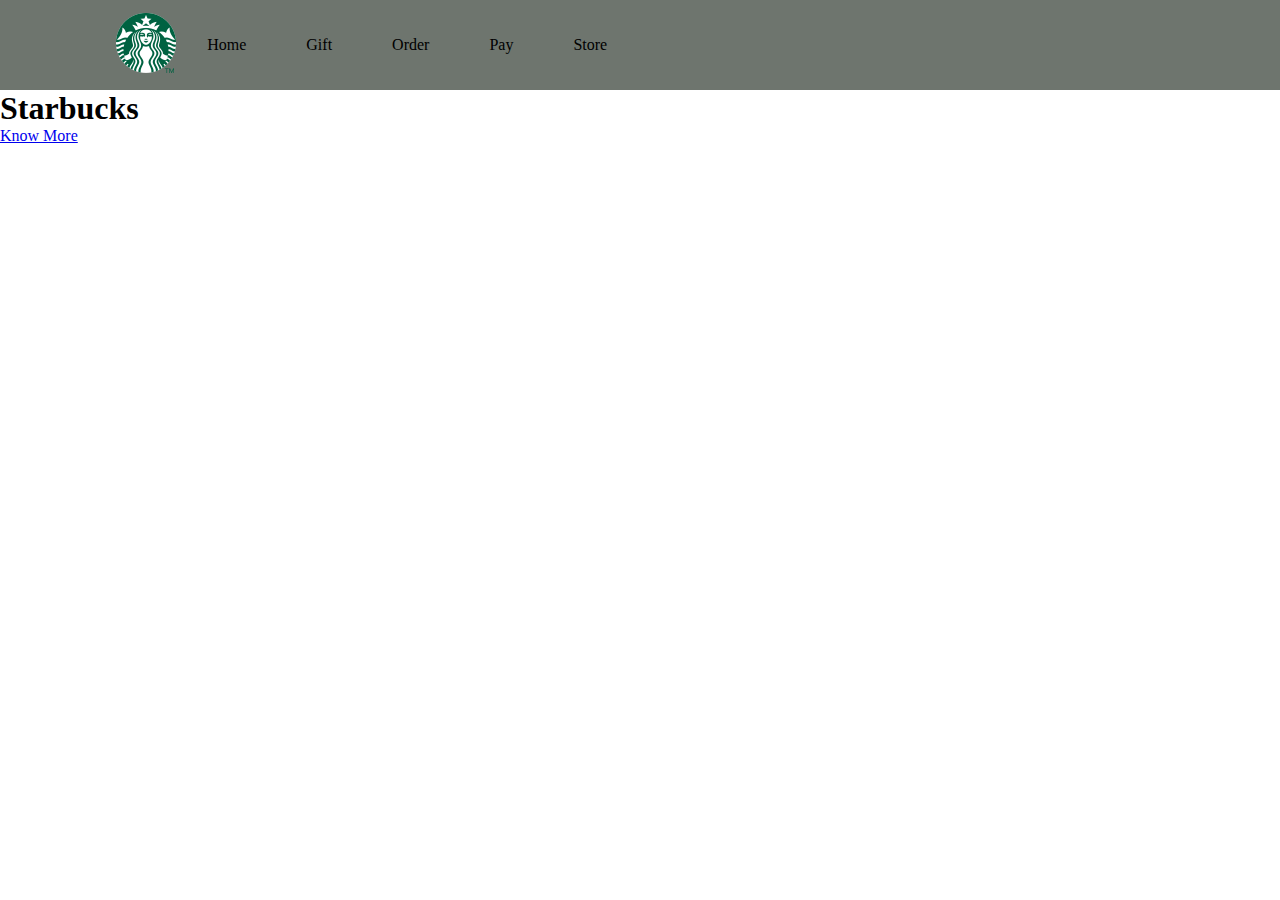
==== index.html @ c57a38fc "first commit" ====
<!DOCTYPE html>
<html lang="en">
<head>
    <meta charset="UTF-8">
    <meta name="viewport" content="width=device-width, initial-scale=1.0">
    <link rel="stylesheet" href="/index.css">
   <link rel="stylesheet" href="https://cdnjs.cloudflare.com/ajax/libs/font-awesome/6.7.0/css/all.min.css" integrity="sha512-9xKTRVabjVeZmc+GUW8GgSmcREDunMM+Dt/GrzchfN8tkwHizc5RP4Ok/MXFFy5rIjJjzhndFScTceq5e6GvVQ==" crossorigin="anonymous" referrerpolicy="no-referrer" />
    <title>Document</title>
</head>
<body>
  
    <!-- navbar starts here -->
    <section class="navbar"> 
        <div class="logo">
            <a href="#home"><img src="/imgs/starbucks logo.png" alt="starbucks logo"></a>
        </div>
   
        <nav>
            <ul>
                <li><a href="#home">Home</a></li>
                <li><a href="#gift">Gift</a></li>
                <li><a href="#order">Order</a></li>
                <li><a href="#pay">Pay</a></li>
                <li><a href="#store">Store</a></li>

            </ul>
            
        </nav>
    
        <div class="icon">
            <i class="fa-regular fa-circle-user"></i>
        </div>
    </section>
    <section class="hero">
    <div class="starbuck">
    <div><h1>Starbucks</h1></div>

    <div><a href="#know-more">Know More</a></div>
</div>
  </section>
</body>
</html>
---- index.css ----
* {
  margin: 0;
  padding: 0;
  scroll-behavior: smooth;
  box-sizing: border-box;
}

.navbar {
  width: 100%;
  display: flex;
  justify-content: space-between;
  height: 90px;
  background-color: rgb(110, 117, 110);
  align-items: center;
}
.navbar .logo {
  margin-left: 9%;
}
.navbar nav {
  margin-right: 42%;
}
.navbar ul {
  display: flex;
  justify-content: space-between;
  margin-right: 15%;
}
.navbar ul li {
  list-style: none;
  justify-content: space-between;
  padding: 30px 30px 30px 30px;
  text-decoration: none;
}
.navbar ul li a {
  text-decoration: none;
  color: black;
}
.navbar div {
  display: flex;
}
.navbar .icon {
  align-items: center;
  margin-right: 10%;
}
.navbar .icon i {
  margin-right: 10%;
  font-size: 35px;
}

.hero {
  display: flex;
}
.hero .starbucks {
  display: flex;
}/*# sourceMappingURL=index.css.map */
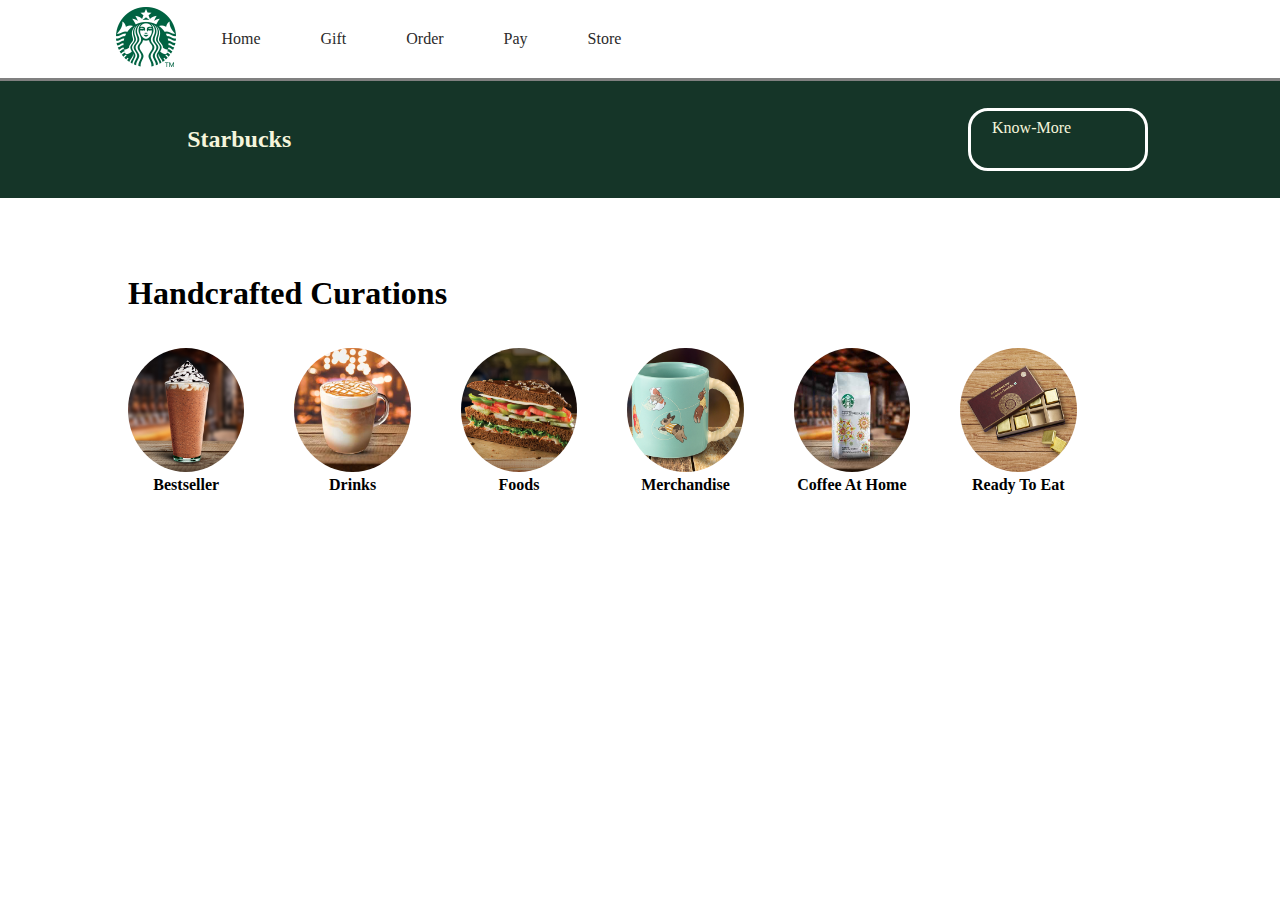
==== commit cd00b74a: "update" ====
--- a/index.html
+++ b/index.html
@@ -1,20 +1,24 @@
 <!DOCTYPE html>
 <html lang="en">
+
 <head>
     <meta charset="UTF-8">
     <meta name="viewport" content="width=device-width, initial-scale=1.0">
     <link rel="stylesheet" href="/index.css">
-   <link rel="stylesheet" href="https://cdnjs.cloudflare.com/ajax/libs/font-awesome/6.7.0/css/all.min.css" integrity="sha512-9xKTRVabjVeZmc+GUW8GgSmcREDunMM+Dt/GrzchfN8tkwHizc5RP4Ok/MXFFy5rIjJjzhndFScTceq5e6GvVQ==" crossorigin="anonymous" referrerpolicy="no-referrer" />
+    <link rel="stylesheet" href="https://cdnjs.cloudflare.com/ajax/libs/font-awesome/6.7.0/css/all.min.css"
+        integrity="sha512-9xKTRVabjVeZmc+GUW8GgSmcREDunMM+Dt/GrzchfN8tkwHizc5RP4Ok/MXFFy5rIjJjzhndFScTceq5e6GvVQ=="
+        crossorigin="anonymous" referrerpolicy="no-referrer" />
     <title>Document</title>
 </head>
+
 <body>
-  
+
     <!-- navbar starts here -->
-    <section class="navbar"> 
+    <section class="navbar">
         <div class="logo">
             <a href="#home"><img src="/imgs/starbucks logo.png" alt="starbucks logo"></a>
         </div>
-   
+
         <nav>
             <ul>
                 <li><a href="#home">Home</a></li>
@@ -22,21 +26,58 @@
                 <li><a href="#order">Order</a></li>
                 <li><a href="#pay">Pay</a></li>
                 <li><a href="#store">Store</a></li>
+           
+            </ul>
 
-            </ul>
-            
         </nav>
-    
+
         <div class="icon">
-            <i class="fa-regular fa-circle-user"></i>
+            <a href="#user"><i class="fa-regular fa-circle-user"></i></a>
         </div>
     </section>
     <section class="hero">
-    <div class="starbuck">
-    <div><h1>Starbucks</h1></div>
+        <div class="starbuck">
+            <div>
+                <h5>Starbucks</h5>
+            </div>
 
-    <div><a href="#know-more">Know More</a></div>
+            <div class="know"><a href="#know-more">Know-More</a></div>
+        </div>
+
+<!------------------------ Hand crafted curation Section------------ -->
+   <div class="curation">
+    <div class="heading">
+<p><strong>Handcrafted Curations</strong></p>
 </div>
-  </section>
+<div class="images">
+    <div><a href="#bestseller"><img src="/imgs/Bestseller (curated).jpg" alt="Bestseller"></a>
+        <h4>Bestseller</h4>
+    </div>
+    <div><a href="#drinks"><img src="/imgs/Drinks (curated).jpg" alt="Drinks"></a>
+        <h4>Drinks</h4>
+    </div>
+    <div> <a href="#food"><img src="/imgs/Food  (curated).jpg" alt="Food"></a>
+        <h4>Foods</h4>
+    </div>   
+    <div> <a href="#merchandise"><img src="/imgs/Merchandise  (curated).jpg" alt="Merchandise"></a>
+        <h4>Merchandise</h4>
+    </div>
+    <div><a href="#coffeeathome"><img src="/imgs/CoffeeAtHome  (curated).jpg" alt="CoffeeAtHome"></a>
+    <h4>Coffee At Home</h4>
+    </div>
+    <div><a href="#readytoeat"><img src="/imgs/ReadyToEat  (curated).jpg" alt="ReadyToEat"></a>
+        <h4>Ready To Eat</h4>
+    </div></div>
+<div class="imgh">
+    
+    
+  
+  
+   
+   
+</div>
+</div>
+</section>
 </body>
+
 </html>--- a/index.css
+++ b/index.css
@@ -8,21 +8,23 @@
 .navbar {
   width: 100%;
   display: flex;
+  flex-wrap: wrap;
   justify-content: space-between;
-  height: 90px;
-  background-color: rgb(110, 117, 110);
+  height: 100%;
+  border-bottom: gray solid;
+  background-color: rgb(255, 255, 255);
   align-items: center;
 }
 .navbar .logo {
+  flex-wrap: wrap;
   margin-left: 9%;
 }
 .navbar nav {
-  margin-right: 42%;
+  padding-right: 40%;
 }
 .navbar ul {
   display: flex;
   justify-content: space-between;
-  margin-right: 15%;
 }
 .navbar ul li {
   list-style: none;
@@ -32,23 +34,94 @@
 }
 .navbar ul li a {
   text-decoration: none;
-  color: black;
+  font-size: 16px;
+  color: rgb(43, 42, 42);
+}
+.navbar ul li a:hover {
+  border-bottom: rgb(38, 82, 38) solid 1.5px;
+  color: rgb(63, 122, 63);
 }
 .navbar div {
   display: flex;
 }
 .navbar .icon {
   align-items: center;
-  margin-right: 10%;
+  margin-right: 8%;
 }
 .navbar .icon i {
   margin-right: 10%;
+  color: rgb(43, 42, 42);
   font-size: 35px;
 }
+.navbar .icon i:hover {
+  color: gray;
+}
 
-.hero {
+.hero .starbuck {
+  background-color: rgb(21, 53, 40);
+  justify-content: space-between;
+  align-items: center;
+  background-size: 100%;
+  height: 13vh;
+  width: 100%;
+  padding-right: 61%;
   display: flex;
+  flex-wrap: wrap;
 }
-.hero .starbucks {
+.hero .starbuck h5 {
+  text-align: center;
+  justify-content: center;
+  align-items: center;
+  margin-left: 180%;
+  font-size: 24px;
+  color: beige;
+}
+.hero .starbuck .know {
+  margin-right: -130%;
+  border: rgb(255, 255, 255) solid;
+  width: 20vh;
+  border-radius: 20px;
+  height: 7vh;
+  align-items: center;
+  justify-content: center;
+  padding-top: 1.5%;
+  color: beige;
+}
+.hero .starbuck a {
+  align-items: center;
+  justify-content: center;
+  text-decoration: none;
+  color: beige;
+  padding: 12%;
+}
+.hero .starbuck a:hover {
+  color: white;
+  text-decoration: underline;
+}
+.hero .curation {
+  margin: 6% 12% 7% 10%;
+}
+.hero .curation .heading {
+  margin-bottom: 3.6%;
+}
+.hero .curation .heading p {
+  font-size: 200%;
+}
+.hero .curation .images {
   display: flex;
+  justify-content: center;
+}
+.hero .curation .images img {
+  height: 90%;
+  width: 70%;
+  border-radius: 50%;
+}
+.hero .curation .images img:hover {
+  border: rgb(39, 90, 62) solid;
+}
+.hero .curation .images h4 {
+  align-items: center;
+  text-align: center;
+  padding-right: 30%;
+  justify-content: center;
 }/*# sourceMappingURL=index.css.map */